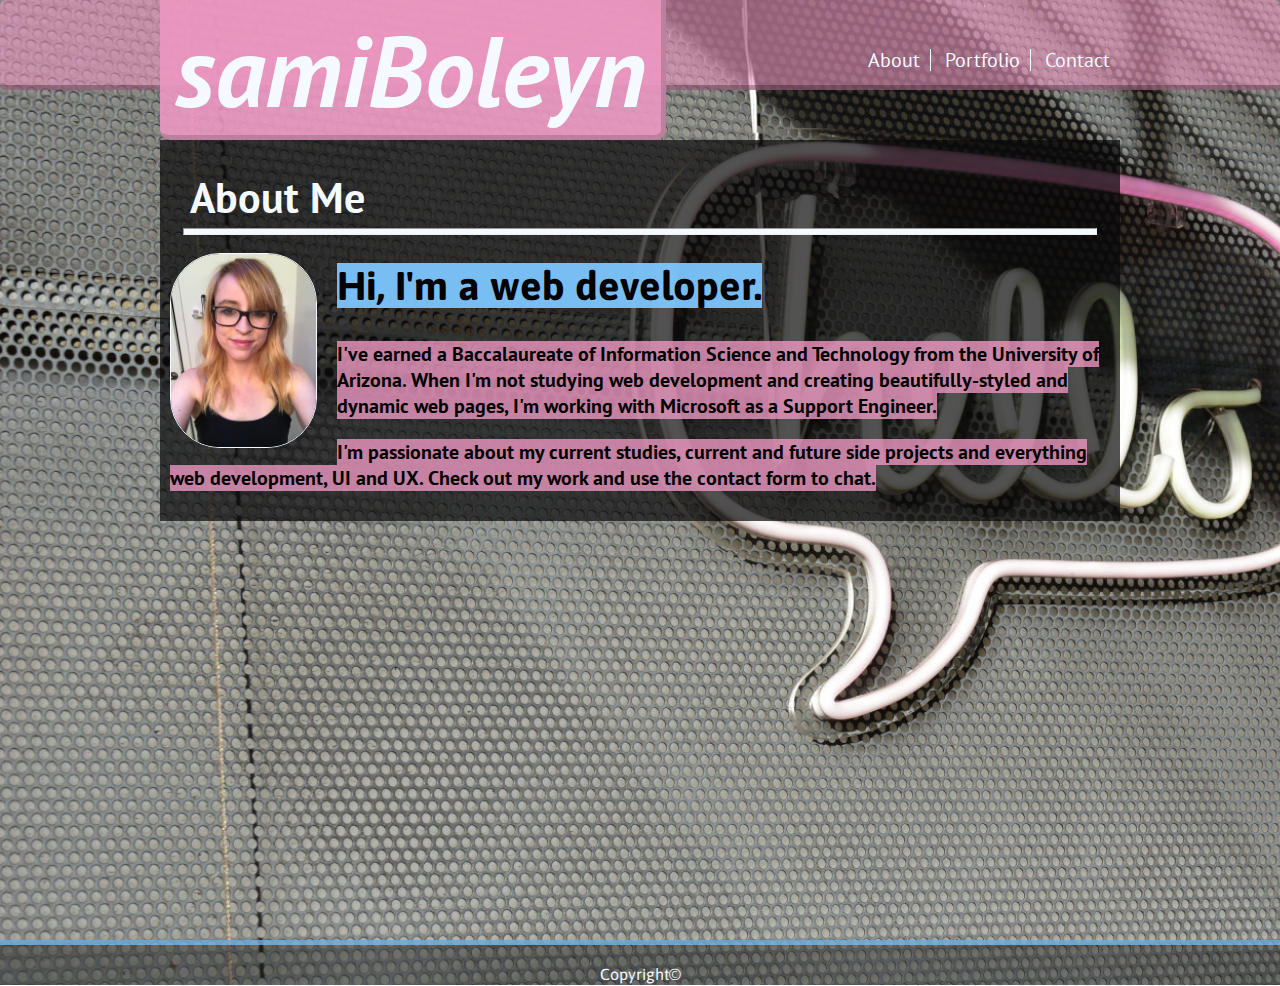
==== index.html @ 973e36e5 "changes to html structure and clean up html and css and add comments" ====
<!DOCTYPE html>
<html lang="en">
<head>
    <meta charset="UTF-8">
    <meta name="viewport" content="width=device-width, initial-scale=1.0">
    <meta http-equiv="X-UA-Compatible" content="ie=edge">
    <link rel="stylesheet" type="text/css" href="assets/css/style.css">
    <link href="https://fonts.googleapis.com/css?family=Asap:500i,600|PT+Sans" rel="stylesheet">
    <link rel="stylesheet" href="https://use.fontawesome.com/releases/v5.2.0/css/all.css" integrity="sha384-hWVjflwFxL6sNzntih27bfxkr27PmbbK/iSvJ+a4+0owXq79v+lsFkW54bOGbiDQ" crossorigin="anonymous">



    <title>Portfolio</title>
</head>
<body>
    <div class="container ">
        <div class="wrapper">
            <!-- NAVIGATION BAR -->
            <div class="clearfix" id="navDiv">
                <nav>
                    <!-- Logo part of nav bar  -->
                    <header>
                        <i class="fas fa-user-astronaut" style="font-size: 50px;">
                        <h1 style="display: inline;">samiBoleyn</h1>
                        </i>
                    </header>
                    <!-- Navigation list -->
                    <ul>
                        <li><a href="index.html">About</a></li>
                        <li><a href="portfolio.html">Portfolio</a></li>
                        <li><a href="contact.html">Contact</a></li>
                    </ul>
                </nav>
            </div>

            <!-- MIDDLE SECTION OF PAGE WITH MAIN CONTENT -->
            <div id="mainContent" >
                <h2 id="mainContentHead">About Me</h2>

                <hr/>
                <br/>

                <img id="profile_image" src="assets/images/profile8.jpg" alt="Profile image of Samantha Boleyn" />

                <section id="mainTextDiv" class="clearfix">
                    <h2 id="introLineText"><mark class="blueHighlite">Hi, I'm a web developer.</mark></h2>

                    <p class="mainTexte"><mark class="pinkHighlite">I've earned a Baccalaureate of Information Science and Technology from the University of Arizona. When I'm not studying web development and creating beautifully-styled and dynamic web pages, I'm working with Microsoft as a Support Engineer.</mark></p>

                    <p class="mainText"><mark class="pinkHighlite">I'm passionate about my current studies, current and future side projects and everything web development, UI and UX. Check out my work and use the contact form to chat.</mark></p>
                </section>
            </div>
        </div>

        <!-- div to push footer down -->

        <div class="push"></div>
        
        <!-- FOOTER AREA OF PAGE -->
        <footer>
            <p id="copyright">Copyright&copy</p>
        </footer>
    </div>
</body>
</html>
---- assets/css/style.css ----
/* Set so that footer can be pushed */
html, body {
    height: 100%;
    margin: 0;
  }

/*This wrapper is used to set the viewport heigh on the main content area (wrapper box) so that the footer can be pushed to the bottom  */

.wrapper {
    min-height: 100vh;
}

/* Set so that footer can be pushed */

footer, .push {
    height: 40px;
  } 

  /* Surrounds all content to set background image */
.container{
    background: url(../images/hello_background3.jpg);
    background-size: cover;
}

/* Nav Div is the color banner that stretches across the whole top of hte page */

#navDiv{
    width: 100%;
    height: 85px;
    background-color: rgb(236,151,193,0.6); 
    border-style: outset;
    border-width: 0px 0px 5px 0px;
    border-radius: 5px;
    border-color: rgba(8, 9, 10, 0.274);
}

/* #Nav is the smaller area inside Nav Div with width 960px */
nav{
    width: 960px;
    background-color:#08090A; 
    margin: auto;  
}

/* Header area contains the logo */

header{
    float: left;
    padding: 0px 15px;
    background-color:  rgb(236,151,193, 0.9);
    color: #f4faff;
    border-style: outset;
    border-width: 0px 5px 5px 0px;
    padding-top: 5px;
    border-radius: 0px 0px 10px 10px;
    border-color:  rgba(233, 169, 201, 0.5);
}

/* Div that surrounds main content, used to set background on main content area */

#mainContent{
    width: 960px;
    margin-left: auto;
    margin-right: auto;
    margin-top: 50px;
    background-color: rgb(8,9,10, 0.7)
}

h2{
    font-size: 42px;
}

h1, h2, h3, h4, h5, h6{
    font-family: 'PT Sans', sans-serif;
}

hr{
    width: 95%;
    margin: auto;
    height: 5px;
    background-color: #f4faff;
}

a{
    text-decoration: none;
    padding: 10px;
    font-size: 20px;
    color:#f4faff;
    font-family: 'PT Sans', sans-serif;
}

ul{
    margin: 0px;
    padding: 47px 0px 47px 47px;
    list-style-type: none;
    float: right;
  }

li{
    display: inline;
    font-size: 20px;
}

/* Select all list items except last child */
li:not(:last-child){
    border-right:solid 1px #f4faff;
}

#profile_image{
    border: 1px solid #F4FAFF;
    border-radius: 50px;
    float: left;
    margin: 0px 20px 10px 10px;
    width: 145px;
}

#mainTextDiv{
    font-size: 20px;
    color: #08090A;
    padding: 10px;
    font-family: 'PT Sans', sans-serif;
    font-weight: 600;
}  

/* Intro line text is Hi, I'm a web developer. */

#introLineText{
    font-family: 'Asap', sans-serif;
    /* background-color: rgb(236,151,193,0.7);  */
    font-size: 40px;
    margin-top: 0px;
    font-style: imageddditalic;
}

/* Describes the main content area */

#mainContentHead{
    padding: 30px 0px 3px 30px;
    margin: 0px;
    color: #F4FAFF;
}

.blueHighlite{
    background-color: rgb(124,198,254,0.95);
}

.pinkHighlite{
    background-color: rgb(236,151,193,0.8);; 
}

footer {
    background-color: rgba(8, 9, 10, 0.397);
    color: #F4FAFF;
    text-align: center;
    border-width: 5px 0px 0px 0px;
    border-color: rgb(124,198,254, 0.7);
    border-style: solid;
    width: 100%;
}

/* Used on the contact form to stretch input full length of div */
.fullWidthInput{
    width: 95%;
    margin-left: 23px;
    background-color: #f4faff;
}

form {
    font-size: 20px;
    margin-left: 10px;
    width: 95%;
    margin: auto;
}

/* Change contact form input describer text */

.contactForm mark{
    font-family: 'PT Sans', sans-serif;
    font-size: 18px;
    padding: 2px;
}

/* Style button for contact form */

.button {
    background-color: white; 
    color: black; 
    border: 2px solid  rgb(124,198,254);
    padding: 10px;
    margin: 10px 0px 30px 0px;
    border-radius: 10px;
    font-family: 'Asap', sans-serif;
    font-size: 15px;
}

/* Hover state of button for contact form */

.button:hover {
    background-color: rgb(124,198,254);
    color: #f4faff;
}

.formField{
    margin-top:5px;
    margin-bottom: 5px;
}

.myWorkImg{
    width: 293px;
    height: 195px;
}

.clearfix::after{
    content:""; 
    display: block;
    clear: both;
} 

#copyright{
    margin: 0;
    padding-top: 20px;
    padding-bottom: 3px;
    font-family: 'Asap', sans-serif;
}

.relative{
    position: relative;
    width: 293px;
    height: 195px;
    float: left;
    margin-left: 20px;
    margin-top: 10px;
}

/* Used to position banners on portfolio images */

.absolute{
    position: absolute;
    bottom: 10px;
    text-align: center;
    padding: 10px 0;
    background-color: rgb(236,151,193,0.7);
    color: #F4FAFF;
    font-family: 'Asap', sans-serif;
}

.imageBanner{
    width: 100%;
}


.portfolioImgLink{
    padding: 0px;
}

#arrowGameBackground{
    background-color: #6dd4c7;
}

div.relative:last-child{
    margin-bottom: 30px;
} 

.formField mark {
    border-radius: 3px;
}
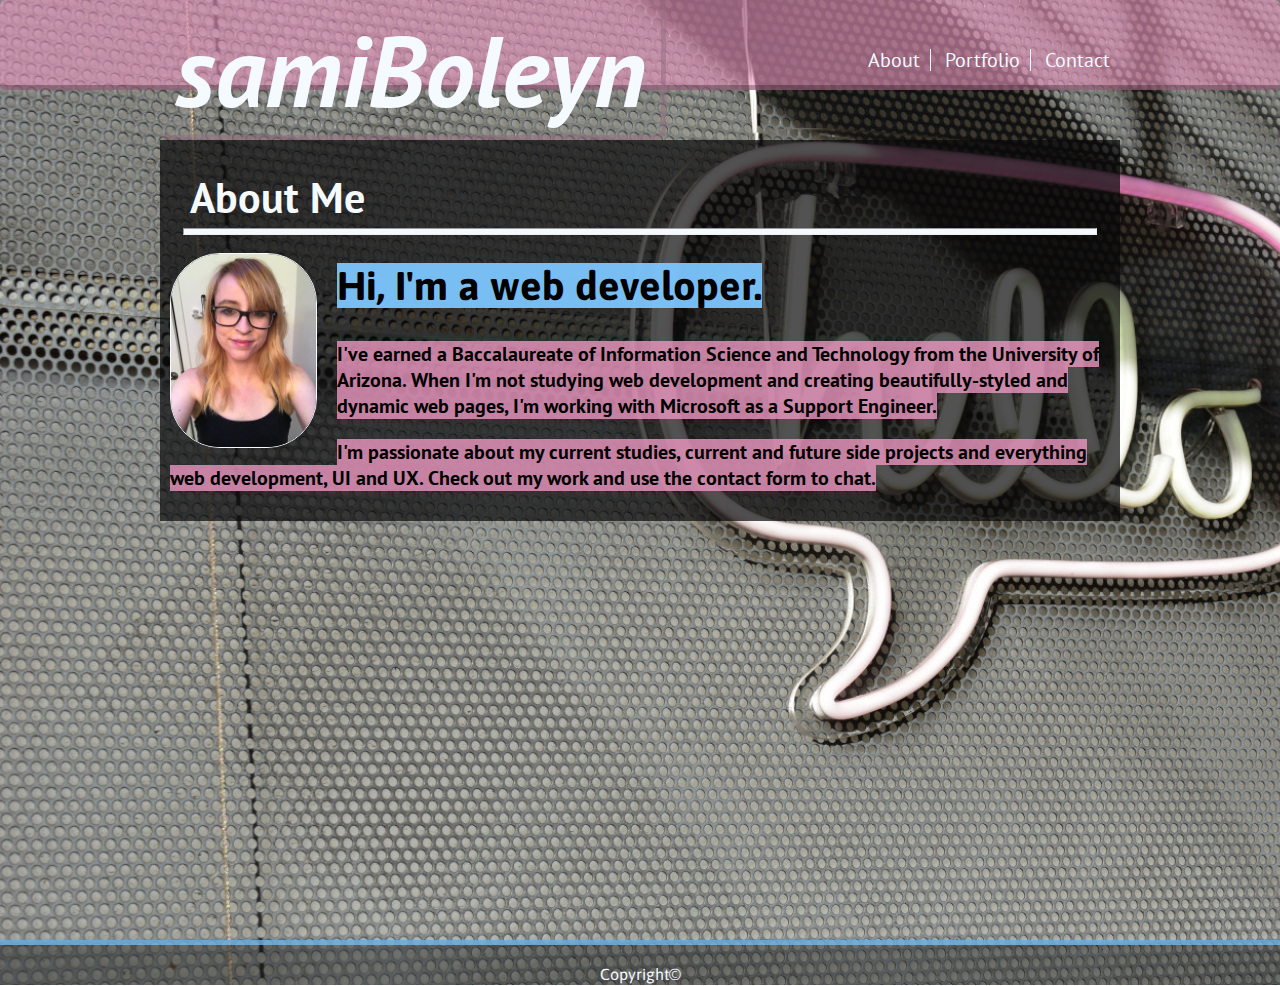
==== commit 4188f48e: "changes to css for better performance on ie, edge, safari" ====
--- a/index.html
+++ b/index.html
@@ -4,9 +4,11 @@
     <meta charset="UTF-8">
     <meta name="viewport" content="width=device-width, initial-scale=1.0">
     <meta http-equiv="X-UA-Compatible" content="ie=edge">
-    <link rel="stylesheet" type="text/css" href="assets/css/style.css">
     <link href="https://fonts.googleapis.com/css?family=Asap:500i,600|PT+Sans" rel="stylesheet">
     <link rel="stylesheet" href="https://use.fontawesome.com/releases/v5.2.0/css/all.css" integrity="sha384-hWVjflwFxL6sNzntih27bfxkr27PmbbK/iSvJ+a4+0owXq79v+lsFkW54bOGbiDQ" crossorigin="anonymous">
+    <link rel="stylesheet" type="text/css" href="assets/css/style.css">
+    <!-- <link href="https://fonts.googleapis.com/css?family=Asap:500i,600|PT+Sans" rel="stylesheet">
+    <link rel="stylesheet" href="https://use.fontawesome.com/releases/v5.2.0/css/all.css" integrity="sha384-hWVjflwFxL6sNzntih27bfxkr27PmbbK/iSvJ+a4+0owXq79v+lsFkW54bOGbiDQ" crossorigin="anonymous"> -->
 
 
 
@@ -21,7 +23,7 @@
                     <!-- Logo part of nav bar  -->
                     <header>
                         <i class="fas fa-user-astronaut" style="font-size: 50px;">
-                        <h1 style="display: inline;">samiBoleyn</h1>
+                        <h1 style="display:inline;">samiBoleyn</h1>
                         </i>
                     </header>
                     <!-- Navigation list -->
--- a/assets/css/style.css
+++ b/assets/css/style.css
@@ -27,10 +27,12 @@
 #navDiv{
     width: 100%;
     height: 85px;
+    background-color: rgb(236,151,193);
     background-color: rgb(236,151,193,0.6); 
     border-style: outset;
     border-width: 0px 0px 5px 0px;
     border-radius: 5px;
+    border-color: rgba(8, 9, 10);
     border-color: rgba(8, 9, 10, 0.274);
 }
 
@@ -46,12 +48,14 @@
 header{
     float: left;
     padding: 0px 15px;
+    background-color:  rgb(236,151,193)
     background-color:  rgb(236,151,193, 0.9);
     color: #f4faff;
     border-style: outset;
     border-width: 0px 5px 5px 0px;
     padding-top: 5px;
     border-radius: 0px 0px 10px 10px;
+    border-color:  rgba(233, 169, 201);
     border-color:  rgba(233, 169, 201, 0.5);
 }
 
@@ -62,7 +66,8 @@
     margin-left: auto;
     margin-right: auto;
     margin-top: 50px;
-    background-color: rgb(8,9,10, 0.7)
+    background-color: rgb(8,9,10);
+    background-color: rgb(8,9,10, 0.7);
 }
 
 h2{
@@ -125,7 +130,6 @@
 
 #introLineText{
     font-family: 'Asap', sans-serif;
-    /* background-color: rgb(236,151,193,0.7);  */
     font-size: 40px;
     margin-top: 0px;
     font-style: imageddditalic;
@@ -140,11 +144,13 @@
 }
 
 .blueHighlite{
+    background-color: rgb(124,198,254);
     background-color: rgb(124,198,254,0.95);
 }
 
 .pinkHighlite{
-    background-color: rgb(236,151,193,0.8);; 
+    background-color: rgb(236,151,193);
+    background-color: rgb(236,151,193,0.8);
 }
 
 footer {
@@ -152,6 +158,7 @@
     color: #F4FAFF;
     text-align: center;
     border-width: 5px 0px 0px 0px;
+    border-color: rgb(124,198,254);
     border-color: rgb(124,198,254, 0.7);
     border-style: solid;
     width: 100%;
@@ -238,6 +245,7 @@
     bottom: 10px;
     text-align: center;
     padding: 10px 0;
+    background-color: rgb(236,151,193);
     background-color: rgb(236,151,193,0.7);
     color: #F4FAFF;
     font-family: 'Asap', sans-serif;
@@ -250,6 +258,10 @@
 
 .portfolioImgLink{
     padding: 0px;
+}
+
+.portfolioImgLink:active{
+    color: black;
 }
 
 #arrowGameBackground{
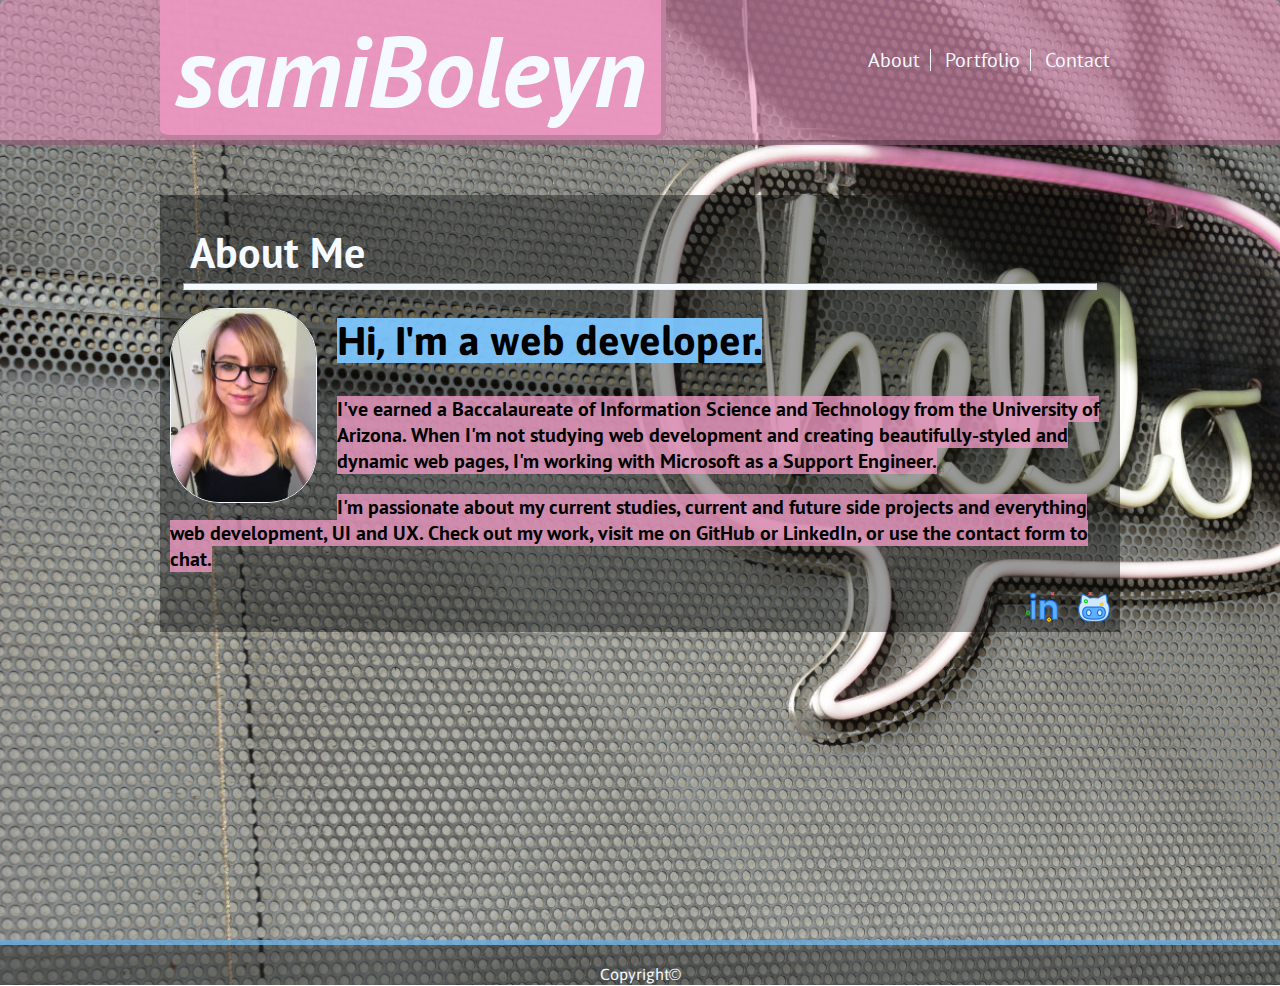
==== commit a9623a7c: "add links to github and linked in on index and contact" ====
--- a/index.html
+++ b/index.html
@@ -49,7 +49,17 @@
 
                     <p class="mainTexte"><mark class="pinkHighlite">I've earned a Baccalaureate of Information Science and Technology from the University of Arizona. When I'm not studying web development and creating beautifully-styled and dynamic web pages, I'm working with Microsoft as a Support Engineer.</mark></p>
 
-                    <p class="mainText"><mark class="pinkHighlite">I'm passionate about my current studies, current and future side projects and everything web development, UI and UX. Check out my work and use the contact form to chat.</mark></p>
+                    <p class="mainText">
+                        
+                        <mark class="pinkHighlite">I'm passionate about my current studies, current and future side projects and everything web development, UI and UX. Check out my work, visit me on GitHub or LinkedIn, or use the contact form to chat.
+                        </mark>
+                    </p>
+                    <a href="https://github.com/sboleyn" target="_blank">
+                    <img src="assets/images/github.png" alt="GitHub Logo" style="float:right; margin-left: 20px;"/>
+                    </a>
+                    <a href="https://www.linkedin.com/in/samantha-boleyn-262aa3166/" target="_blank">              
+                    <img src="assets/images/linkedin.png" alt="LinkedIn Logo" style="float:right;"/>
+                    </a>
                 </section>
             </div>
         </div>
--- a/assets/css/style.css
+++ b/assets/css/style.css
@@ -26,14 +26,15 @@
 
 #navDiv{
     width: 100%;
-    height: 85px;
+    height: auto;
     background-color: rgb(236,151,193);
-    background-color: rgb(236,151,193,0.6); 
+    background-color: rgba(236,151,193,0.6); 
     border-style: outset;
     border-width: 0px 0px 5px 0px;
     border-radius: 5px;
-    border-color: rgba(8, 9, 10);
+    border-color: rgb(8, 9, 10);
     border-color: rgba(8, 9, 10, 0.274);
+    padding-bottom: 0px;
 }
 
 /* #Nav is the smaller area inside Nav Div with width 960px */
@@ -48,14 +49,14 @@
 header{
     float: left;
     padding: 0px 15px;
-    background-color:  rgb(236,151,193)
-    background-color:  rgb(236,151,193, 0.9);
+    background-color:  rgb(236,151,193);
+    background-color:  rgba(236,151,193, 0.9);
     color: #f4faff;
     border-style: outset;
     border-width: 0px 5px 5px 0px;
     padding-top: 5px;
     border-radius: 0px 0px 10px 10px;
-    border-color:  rgba(233, 169, 201);
+    border-color:  rgb(233, 169, 201);
     border-color:  rgba(233, 169, 201, 0.5);
 }
 
@@ -67,7 +68,7 @@
     margin-right: auto;
     margin-top: 50px;
     background-color: rgb(8,9,10);
-    background-color: rgb(8,9,10, 0.7);
+    background-color: rgba(8,9,10, 0.4);
 }
 
 h2{
@@ -95,7 +96,7 @@
 
 ul{
     margin: 0px;
-    padding: 47px 0px 47px 47px;
+    padding: 47px 0px 0px 47px;
     list-style-type: none;
     float: right;
   }
@@ -145,12 +146,12 @@
 
 .blueHighlite{
     background-color: rgb(124,198,254);
-    background-color: rgb(124,198,254,0.95);
+    background-color: rgba(124,198,254,0.95);
 }
 
 .pinkHighlite{
     background-color: rgb(236,151,193);
-    background-color: rgb(236,151,193,0.8);
+    background-color: rgba(236,151,193,0.8);
 }
 
 footer {
@@ -159,7 +160,7 @@
     text-align: center;
     border-width: 5px 0px 0px 0px;
     border-color: rgb(124,198,254);
-    border-color: rgb(124,198,254, 0.7);
+    border-color: rgba(124,198,254, 0.7);
     border-style: solid;
     width: 100%;
 }
@@ -246,7 +247,7 @@
     text-align: center;
     padding: 10px 0;
     background-color: rgb(236,151,193);
-    background-color: rgb(236,151,193,0.7);
+    background-color: rgba(236,151,193,0.7);
     color: #F4FAFF;
     font-family: 'Asap', sans-serif;
 }
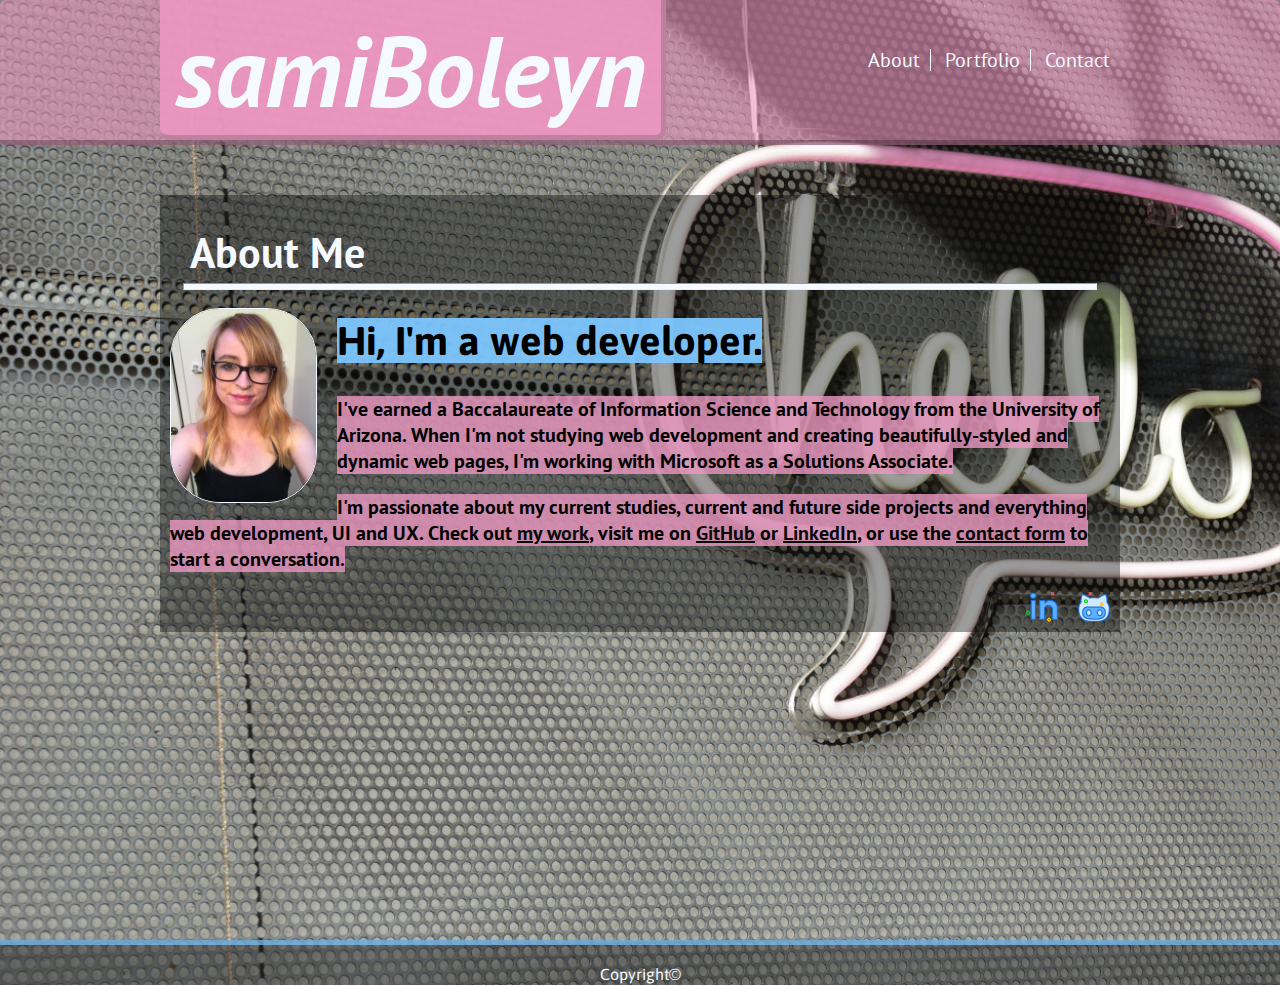
==== commit 4f346fc9: "add some changes to hover links in body of index" ====
--- a/index.html
+++ b/index.html
@@ -28,9 +28,9 @@
                     </header>
                     <!-- Navigation list -->
                     <ul>
-                        <li><a href="index.html">About</a></li>
-                        <li><a href="portfolio.html">Portfolio</a></li>
-                        <li><a href="contact.html">Contact</a></li>
+                        <li><a href="index.html" class="navLink">About</a></li>
+                        <li><a href="portfolio.html" class="navLink">Portfolio</a></li>
+                        <li><a href="contact.html" class="navLink">Contact</a></li>
                     </ul>
                 </nav>
             </div>
@@ -47,11 +47,11 @@
                 <section id="mainTextDiv" class="clearfix">
                     <h2 id="introLineText"><mark class="blueHighlite">Hi, I'm a web developer.</mark></h2>
 
-                    <p class="mainTexte"><mark class="pinkHighlite">I've earned a Baccalaureate of Information Science and Technology from the University of Arizona. When I'm not studying web development and creating beautifully-styled and dynamic web pages, I'm working with Microsoft as a Support Engineer.</mark></p>
+                    <p class="mainTexte"><mark class="pinkHighlite">I've earned a Baccalaureate of Information Science and Technology from the University of Arizona. When I'm not studying web development and creating beautifully-styled and dynamic web pages, I'm working with Microsoft as a Solutions Associate.</mark></p>
 
                     <p class="mainText">
                         
-                        <mark class="pinkHighlite">I'm passionate about my current studies, current and future side projects and everything web development, UI and UX. Check out my work, visit me on GitHub or LinkedIn, or use the contact form to chat.
+                        <mark class="pinkHighlite">I'm passionate about my current studies, current and future side projects and everything web development, UI and UX. Check out <a class="bodyLink" href="portfolio.html" target="_blank">my work</a>, visit me on <a href="https://github.com/sboleyn" target="_blank" class="bodyLink">GitHub</a> or <a href="https://www.linkedin.com/in/samantha-boleyn-262aa3166/" class="bodyLink" target="_blank">LinkedIn</a>, or use the <a href="contact.html" class="bodyLink" target="_blank">contact form</a> to start a conversation.
                         </mark>
                     </p>
                     <a href="https://github.com/sboleyn" target="_blank">
--- a/assets/css/style.css
+++ b/assets/css/style.css
@@ -94,6 +94,23 @@
     font-family: 'PT Sans', sans-serif;
 }
 
+a.bodyLink{
+    text-decoration: underline;
+    padding: 0px;
+    font-family: 'PT Sans', sans-serif;
+    font-size: 20px;
+    color: #08090A;
+}
+
+a.bodyLink:hover{
+    text-decoration: none;
+    background-color: rgba(124,198,254,0.95);
+}
+
+a.bodyLink:active{
+    background-color: rgba(8, 9, 10, 0.274);
+}
+
 ul{
     margin: 0px;
     padding: 47px 0px 0px 47px;
@@ -275,4 +292,9 @@
 
 .formField mark {
     border-radius: 3px;
-}+}
+
+.navLink:hover{
+    background-color: rgba(124,198,254,0.95);
+}
+
